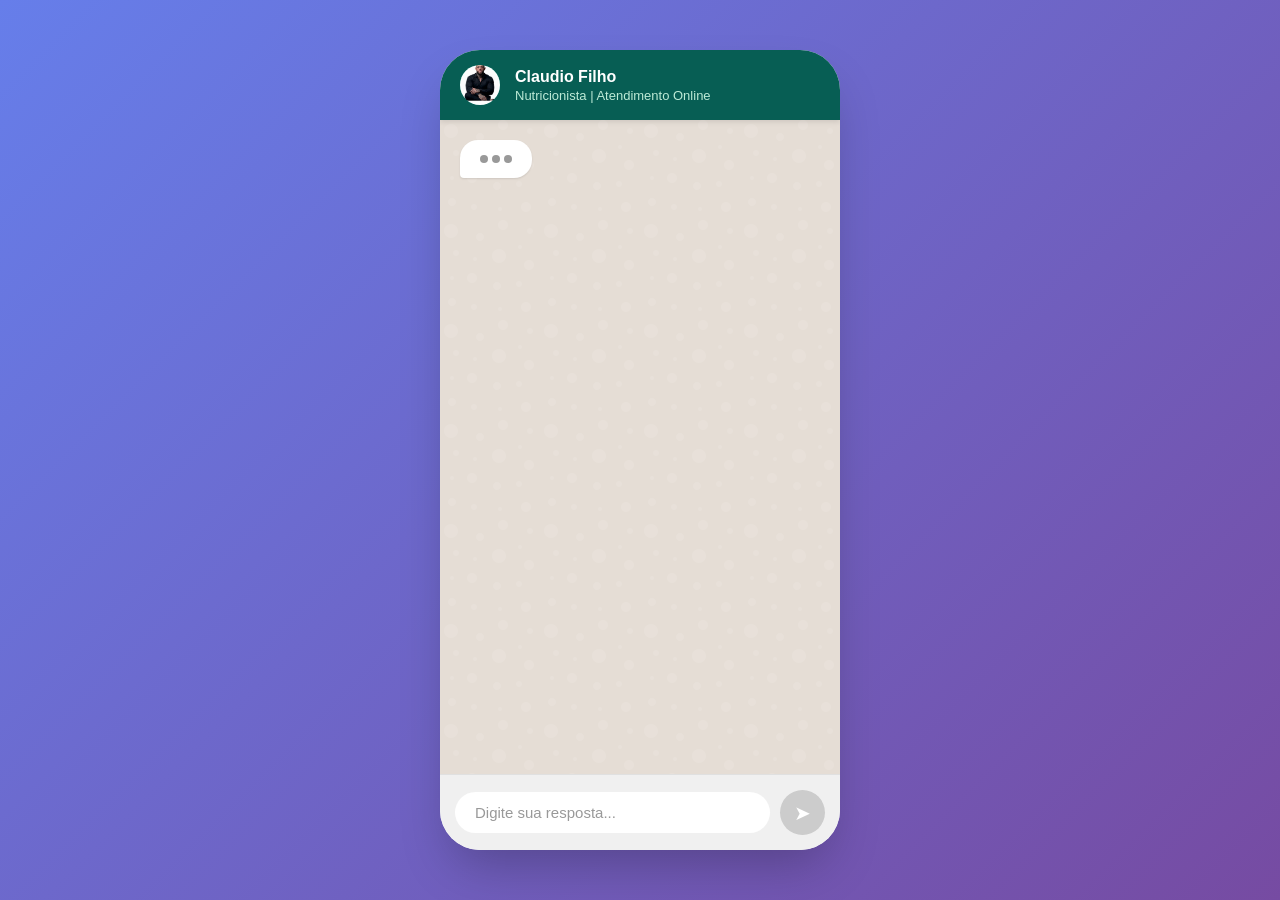
==== MiniChat/index.html @ b233ceb4 "Landing page Claudio Filho - layout, MiniChat, fotos e ajustes visuais" ====
<!DOCTYPE html>
<html lang="pt-BR">
<head>
    <meta charset="UTF-8">
    <meta name="viewport" content="width=device-width, initial-scale=1.0, maximum-scale=1.0, user-scalable=no, interactive-widget=resizes-content">
    <title>Claudio Filho - Atendimento</title>
    <style>
        * {
            margin: 0;
            padding: 0;
            box-sizing: border-box;
        }

        body {
            font-family: -apple-system, BlinkMacSystemFont, 'Segoe UI', Roboto, Helvetica, Arial, sans-serif;
            background: linear-gradient(135deg, #667eea 0%, #764ba2 100%);
            min-height: 100vh;
            display: flex;
            justify-content: center;
            align-items: center;
            padding: 20px;
        }

        .phone-container {
            width: 100%;
            max-width: 400px;
            background: #fff;
            border-radius: 40px;
            box-shadow: 0 25px 50px -12px rgba(0, 0, 0, 0.25);
            overflow: hidden;
            position: relative;
            height: 800px;
            display: flex;
            flex-direction: column;
        }

        .chat-header {
            background: #075E54;
            color: white;
            padding: 15px 20px;
            display: flex;
            align-items: center;
            gap: 15px;
            box-shadow: 0 2px 5px rgba(0,0,0,0.1);
            z-index: 10;
        }

        .avatar {
            width: 40px;
            height: 40px;
            background: #128C7E;
            border-radius: 50%;
            display: flex;
            align-items: center;
            justify-content: center;
            overflow: hidden;
        }

        .avatar img {
            width: 100%;
            height: 100%;
            object-fit: cover;
        }

        .header-info h3 {
            font-size: 16px;
            font-weight: 600;
            margin-bottom: 2px;
        }

        .header-info p {
            font-size: 13px;
            opacity: 0.9;
            color: #d1fae5;
        }

        .chat-messages {
            flex: 1;
            background: #E5DDD5;
            background-image: url("data:image/svg+xml,%3Csvg width='100' height='100' viewBox='0 0 100 100' xmlns='http://www.w3.org/2000/svg'%3E%3Cpath d='M11 18c3.866 0 7-3.134 7-7s-3.134-7-7-7-7 3.134-7 7 3.134 7 7 7zm48 25c3.866 0 7-3.134 7-7s-3.134-7-7-7-7 3.134-7 7 3.134 7 7 7zm-43-7c1.657 0 3-1.343 3-3s-1.343-3-3-3-3 1.343-3 3 1.343 3 3 3zm63 31c1.657 0 3-1.343 3-3s-1.343-3-3-3-3 1.343-3 3 1.343 3 3 3zM34 90c1.657 0 3-1.343 3-3s-1.343-3-3-3-3 1.343-3 3 1.343 3 3 3zm56-76c1.657 0 3-1.343 3-3s-1.343-3-3-3-3 1.343-3 3 1.343 3 3 3zM12 86c2.21 0 4-1.79 4-4s-1.79-4-4-4-4 1.79-4 4 1.79 4 4 4zm28-65c2.21 0 4-1.79 4-4s-1.79-4-4-4-4 1.79-4 4 1.79 4 4 4zm23-11c2.76 0 5-2.24 5-5s-2.24-5-5-5-5 2.24-5 5 2.24 5 5 5zm-6 60c2.21 0 4-1.79 4-4s-1.79-4-4-4-4 1.79-4 4 1.79 4 4 4zm29 22c2.76 0 5-2.24 5-5s-2.24-5-5-5-5 2.24-5 5 2.24 5 5 5zM32 63c2.76 0 5-2.24 5-5s-2.24-5-5-5-5 2.24-5 5 2.24 5 5 5zm57-13c2.76 0 5-2.24 5-5s-2.24-5-5-5-5 2.24-5 5 2.24 5 5 5zm-9-21c1.105 0 2-.895 2-2s-.895-2-2-2-2 .895-2 2 .895 2 2 2zM60 91c1.105 0 2-.895 2-2s-.895-2-2-2-2 .895-2 2 .895 2 2 2zM35 41c1.105 0 2-.895 2-2s-.895-2-2-2-2 .895-2 2 .895 2 2 2zM12 60c1.105 0 2-.895 2-2s-.895-2-2-2-2 .895-2 2 .895 2 2 2z' fill='%23ffffff' fill-opacity='0.1' fill-rule='evenodd'/%3E%3C/svg%3E");
            padding: 20px;
            overflow-y: auto;
            display: flex;
            flex-direction: column;
            gap: 15px;
        }

        .message {
            max-width: 85%;
            padding: 12px 15px;
            border-radius: 18px;
            font-size: 14.5px;
            line-height: 1.4;
            position: relative;
            animation: fadeInUp 0.3s ease-out;
            word-wrap: break-word;
        }

        @keyframes fadeInUp {
            from {
                opacity: 0;
                transform: translateY(20px);
            }
            to {
                opacity: 1;
                transform: translateY(0);
            }
        }

        .message.received {
            background: white;
            align-self: flex-start;
            border-bottom-left-radius: 4px;
            box-shadow: 0 1px 2px rgba(0,0,0,0.1);
            color: #262626;
        }

        .message.sent {
            background: #DCF8C6;
            align-self: flex-end;
            border-bottom-right-radius: 4px;
            box-shadow: 0 1px 2px rgba(0,0,0,0.1);
            color: #262626;
        }

        .message-time {
            font-size: 11px;
            color: #999;
            float: right;
            margin-left: 8px;
            margin-top: 4px;
        }

        .typing {
            display: flex;
            gap: 4px;
            padding: 15px 20px;
            background: white;
            border-radius: 18px;
            border-bottom-left-radius: 4px;
            align-self: flex-start;
            width: fit-content;
            box-shadow: 0 1px 2px rgba(0,0,0,0.1);
        }

        .typing-dot {
            width: 8px;
            height: 8px;
            background: #999;
            border-radius: 50%;
            animation: typing 1.4s infinite;
        }

        .typing-dot:nth-child(2) { animation-delay: 0.2s; }
        .typing-dot:nth-child(3) { animation-delay: 0.4s; }

        @keyframes typing {
            0%, 60%, 100% { transform: translateY(0); }
            30% { transform: translateY(-10px); }
        }

        .options-container {
            display: flex;
            flex-direction: column;
            gap: 8px;
            margin-top: 10px;
            animation: fadeInUp 0.4s ease-out;
        }

        .option-btn {
            background: white;
            border: 2px solid #128C7E;
            color: #128C7E;
            padding: 12px 16px;
            border-radius: 20px;
            cursor: pointer;
            font-size: 14px;
            font-weight: 500;
            transition: all 0.2s;
            text-align: left;
            position: relative;
            overflow: hidden;
        }

        .option-btn:hover {
            background: #128C7E;
            color: white;
            transform: translateX(5px);
        }

        .option-btn.selected {
            background: #128C7E;
            color: white;
            border-color: #128C7E;
        }

        .chat-input {
            background: #F0F0F0;
            padding: 15px;
            display: flex;
            align-items: center;
            gap: 10px;
            border-top: 1px solid #E0E0E0;
        }

        .input-box {
            flex: 1;
            background: white;
            border-radius: 25px;
            padding: 12px 20px;
            border: none;
            outline: none;
            font-size: 15px;
            color: #333;
        }

        .input-box::placeholder {
            color: #999;
        }

        .send-btn {
            width: 45px;
            height: 45px;
            background: #128C7E;
            border: none;
            border-radius: 50%;
            color: white;
            cursor: pointer;
            display: flex;
            align-items: center;
            justify-content: center;
            transition: transform 0.2s;
            font-size: 20px;
        }

        .send-btn:hover {
            transform: scale(1.1);
            background: #075E54;
        }

        .send-btn:disabled {
            background: #ccc;
            cursor: not-allowed;
            transform: none;
        }

        .progress-bar {
            position: absolute;
            top: 0;
            left: 0;
            height: 3px;
            background: #25D366;
            transition: width 0.3s ease;
            z-index: 20;
        }

        .final-message {
            background: #128C7E !important;
            color: white !important;
            text-align: center;
            padding: 20px !important;
            font-weight: 500;
        }

        .whatsapp-btn {
            display: inline-flex;
            align-items: center;
            gap: 8px;
            background: #25D366;
            color: white;
            padding: 12px 24px;
            border-radius: 30px;
            text-decoration: none;
            font-weight: 600;
            margin-top: 15px;
            transition: transform 0.2s;
            box-shadow: 0 4px 12px rgba(37, 211, 102, 0.3);
        }

        .whatsapp-btn:hover {
            transform: translateY(-2px);
            box-shadow: 0 6px 20px rgba(37, 211, 102, 0.4);
        }

        .hidden {
            display: none !important;
        }

        @media (max-width: 480px) {
            .phone-container {
                height: 100vh;
                max-width: 100%;
                border-radius: 0;
            }
            
            body {
                padding: 0;
            }
        }
    
        /* Overlay Styles */
        .result-overlay {
            position: absolute;
            top: 0;
            left: 0;
            width: 100%;
            height: 100%;
            background: #0f0f0f;
            z-index: 100;
            display: none;
            flex-direction: column;
            align-items: center;
            padding: 50px 25px;
            box-sizing: border-box;
            color: white;
            animation: fadeIn 0.5s ease-out;
        }

        @keyframes fadeIn {
            from { opacity: 0; }
            to { opacity: 1; }
        }

        .result-overlay .check-icon {\n            flex-shrink: 0;\n            min-width: 90px;\n            min-height: 90px;
            width: 90px;
            height: 90px;
            background: #25D366;
            border-radius: 50%;
            display: flex;
            align-items: center;
            justify-content: center;
            margin-bottom: 25px;
            box-shadow: 0 0 30px rgba(37, 211, 102, 0.3);
        }

        .result-overlay .check-icon svg {
            width: 45px;
            height: 45px;
            fill: none;
            stroke: white;
            stroke-width: 4;
            stroke-linecap: round;
            stroke-linejoin: round;
        }

        .result-overlay h2 {
            font-size: 26px;
            font-weight: 700;
            margin: 0 0 12px 0;
            text-align: center;
            letter-spacing: -0.5px;
        }

        .result-overlay p {
            font-size: 15px;
            color: #b0b0b0;
            text-align: center;
            margin: 0 0 35px 0;
            line-height: 1.5;
        }

        .result-overlay .profile-card {
            background: #1e1e1e;
            border-radius: 20px;
            width: 100%;
            padding: 25px;
            box-sizing: border-box;
            margin-bottom: 35px;
            border: 1px solid #333;
            box-shadow: 0 10px 30px rgba(0,0,0,0.5);
        }

        .result-overlay .profile-card-title {
            font-size: 12px;
            color: #888;
            letter-spacing: 1.5px;
            text-transform: uppercase;
            font-weight: 700;
            margin-bottom: 20px;
        }

        .result-overlay .profile-row {
            display: flex;
            justify-content: space-between;
            padding: 14px 0;
            border-bottom: 1px solid #2a2a2a;
            font-size: 14px;
            align-items: center;
        }

        .result-overlay .profile-row:last-child {
            border-bottom: none;
            padding-bottom: 0;
        }

        .result-overlay .profile-label {
            color: #888;
            flex: 0.8;
        }

        .result-overlay .profile-value {
            color: white;
            font-weight: 600;
            flex: 1.2;
            text-align: right;
        }

        .result-overlay .whatsapp-btn-full {
            background: #25D366;
            color: white;
            width: 100%;
            padding: 18px;
            border-radius: 14px;
            text-align: center;
            font-weight: 700;
            font-size: 17px;
            text-decoration: none;
            display: flex;
            justify-content: center;
            align-items: center;
            gap: 12px;
            transition: all 0.2s;
            box-shadow: 0 8px 20px rgba(37, 211, 102, 0.25);
            margin-top: auto;
        }

        .result-overlay .whatsapp-btn-full:hover {
            transform: translateY(-2px);
            background: #20ba56;
            box-shadow: 0 10px 25px rgba(37, 211, 102, 0.35);
        }
    </style>
</head>
<body>

<div class="phone-container">
    <div class="progress-bar" id="progressBar" style="width: 0%"></div>
    
    <div class="chat-header">
        <div class="avatar">
            <img src="../images/claudio-foto.png" alt="Claudio Filho">
        </div>
        <div class="header-info">
            <h3>Claudio Filho</h3>
            <p>Nutricionista | Atendimento Online</p>
        </div>
    </div>

    <div class="chat-messages" id="chatMessages">
        <!-- Mensagens serão inseridas aqui -->
    </div>

    <div class="chat-input" id="chatInput">
        <input type="text" class="input-box" id="textInput" placeholder="Digite sua resposta..." disabled>
        <button class="send-btn" id="sendBtn" onclick="sendText()" disabled>➤</button>
    </div>

    <div class="result-overlay" id="resultOverlay">
        <div class="check-icon">
            <svg viewBox="0 0 24 24">
                <polyline points="20 6 9 17 4 12"></polyline>
            </svg>
        </div>
        
        <h2>Análise Completa</h2>
        <p>Seu perfil está pronto. Você está a um passo da sua consulta com Claudio Filho.</p>

        <div class="profile-card">
            <div class="profile-card-title">SEU PERFIL</div>
            
            <div class="profile-row">
                <span class="profile-label">Nome</span>
                <span class="profile-value" id="resNome">-</span>
            </div>
            <div class="profile-row">
                <span class="profile-label">Interesse</span>
                <span class="profile-value" id="resProcedimento">-</span>
            </div>
            <div class="profile-row">
                <span class="profile-label">Objetivo</span>
                <span class="profile-value" id="resObjetivo">-</span>
            </div>
            <div class="profile-row">
                <span class="profile-label">Quando</span>
                <span class="profile-value" id="resMomento">-</span>
            </div>

        </div>

        <a href="#" class="whatsapp-btn-full" onclick="sendToWhatsApp()">
            📱 Enviar para o WhatsApp
        </a>
    </div>
</div>

<script>
    // Configuração do WhatsApp do Claudio Filho
    const WHATSAPP_NUMBER = "55328448485";
    
    const chatMessages = document.getElementById('chatMessages');
    const textInput = document.getElementById('textInput');
    const sendBtn = document.getElementById('sendBtn');
    const progressBar = document.getElementById('progressBar');
    
    let currentStep = 0;
    let userData = {
        procedimento: '',
        objetivo: '',
        momento: '',
        
        nome: ''
    };

    const questions = [
        {
            id: 'procedimento',
            text: "Olá! 👋 Seja bem-vindo(a) ao atendimento do Claudio Filho.\n\nVou te fazer 3 perguntas rápidas para entender melhor seu objetivo e agilizar seu agendamento.\n\n<b>Qual acompanhamento mais despertou seu interesse?</b>",
            options: ["Nutrição esportiva", "Ganho de massa muscular", "Emagrecimento estratégico", "Reeducação alimentar"],
            allowText: false
        },
        {
            id: 'objetivo',
            text: "Entendi! ✨\n\n<b>Qual é o seu principal objetivo com o acompanhamento?</b>",
            options: ["Melhorar performance", "Ganhar massa com qualidade", "Perder gordura mantendo resultado", "Avaliação nutricional completa"],
            allowText: false
        },
        {
            id: 'momento',
            text: "Perfeito! 📅\n\n<b>Quando você pretende iniciar sua consulta?</b>",
            options: ["O quanto antes", "Ainda este mês", "Nos próximos meses", "Quero apenas tirar dúvidas"],
            allowText: false
        },
        {
            id: 'nome',
            text: "Ótimo! Quase lá... 😊\n\n<b>Qual é o seu nome?</b>",
            type: 'text',
            placeholder: "Digite seu nome completo"
        }
    ];

    function addMessage(text, isUser = false) {
        const messageDiv = document.createElement('div');
        messageDiv.className = `message ${isUser ? 'sent' : 'received'}`;
        
        const time = new Date().toLocaleTimeString('pt-BR', { hour: '2-digit', minute: '2-digit' });
        
        messageDiv.innerHTML = `
            ${text.replace(/\n/g, '<br>')}
            <span class="message-time">${time}</span>
        `;
        
        chatMessages.appendChild(messageDiv);
        chatMessages.scrollTop = chatMessages.scrollHeight;
        
        return messageDiv;
    }

    function showTyping() {
        const typingDiv = document.createElement('div');
        typingDiv.className = 'typing';
        typingDiv.id = 'typing';
        typingDiv.innerHTML = `
            <div class="typing-dot"></div>
            <div class="typing-dot"></div>
            <div class="typing-dot"></div>
        `;
        chatMessages.appendChild(typingDiv);
        chatMessages.scrollTop = chatMessages.scrollHeight;
    }

    function removeTyping() {
        const typing = document.getElementById('typing');
        if (typing) typing.remove();
    }

    function updateProgress() {
        const progress = ((currentStep) / questions.length) * 100;
        progressBar.style.width = progress + '%';
    }

    function showOptions(question) {
        const optionsDiv = document.createElement('div');
        optionsDiv.className = 'options-container';
        optionsDiv.id = 'optionsContainer';
        
        question.options.forEach(option => {
            const btn = document.createElement('button');
            btn.className = 'option-btn';
            btn.textContent = option;
            btn.onclick = () => selectOption(option, question.id);
            optionsDiv.appendChild(btn);
        });
        
        chatMessages.appendChild(optionsDiv);
        chatMessages.scrollTop = chatMessages.scrollHeight;
    }

    function selectOption(value, id) {
        // Remove opções
        const options = document.getElementById('optionsContainer');
        if (options) options.remove();
        
        // Desabilita input se existir
        textInput.disabled = true;
        sendBtn.disabled = true;
        
        // Adiciona mensagem do usuário
        addMessage(value, true);
        
        // Salva dados
        userData[id] = value;
        
        // Próxima pergunta
        currentStep++;
        updateProgress();
        
        setTimeout(() => {
            showQuestion();
        }, 600);
    }

    function sendText() {
        const value = textInput.value.trim();
        if (!value) return;
        
        const question = questions[currentStep];
        
        // Limpa input
        textInput.value = '';
        textInput.disabled = true;
        sendBtn.disabled = true;
        
        // Adiciona mensagem do usuário
        addMessage(value, true);
        
        // Salva dados (substitui {nome} se necessário)
        let key = question.id;
        userData[key] = value;
        
        // Próxima pergunta
        currentStep++;
        updateProgress();
        
        setTimeout(() => {
            showQuestion();
        }, 600);
    }

    function showQuestion() {
        if (currentStep >= questions.length) {
            finishChat();
            return;
        }
        
        const question = questions[currentStep];
        let text = question.text;
        
        // Substitui variáveis
        if (userData.nome) {
            text = text.replace('{nome}', userData.nome.split(' ')[0]);
        }
        
        showTyping();
        
        setTimeout(() => {
            removeTyping();
            addMessage(text);
            
            if (question.options) {
                showOptions(question);
            } else if (question.type === 'text') {
                textInput.disabled = false;
                sendBtn.disabled = false;
                textInput.placeholder = question.placeholder || "Digite aqui...";
                textInput.focus();
            }
        }, 1500);
    }

    function finishChat() {
        showTyping();

        setTimeout(() => {
            removeTyping();

            // Preenche os dados no overlay
            document.getElementById('resNome').textContent = userData.nome.split(' ')[0];
            document.getElementById('resProcedimento').textContent = userData.procedimento;
            document.getElementById('resObjetivo').textContent = userData.objetivo;
            document.getElementById('resMomento').textContent = userData.momento;
            

            // Esconde input e mostra overlay
            document.getElementById('chatInput').style.display = 'none';        
            progressBar.style.width = '100%';
            
            document.getElementById('resultOverlay').style.display = 'flex';

        }, 1500);
    }

    function sendToWhatsApp() {
        const message = "Olá, tudo bem? Segue meu diagnóstico para avaliação:\n\n" +
            "*Nome:* " + userData.nome + "\n" +
            "*Interesse principal:* " + userData.procedimento + "\n" +
            "*Objetivo:* " + userData.objetivo + "\n" +
            "*Momento para iniciar:* " + userData.momento + "\n\n" +
            "Aguardo as orientações do Claudio.";

        const encodedMessage = encodeURIComponent(message);
        
        let phoneNumber = WHATSAPP_NUMBER;

        const whatsappUrl = `https://wa.me/${phoneNumber}?text=${encodedMessage}`;

        window.open(whatsappUrl, '_blank');
    }

    // Evento de Enter no input
    textInput.addEventListener('keypress', function(e) {
        if (e.key === 'Enter') {
            sendText();
        }
    });

    // Inicia o chat
    window.onload = () => {
        setTimeout(() => {
            showQuestion();
        }, 500);
    };
</script>

</body>
</html>
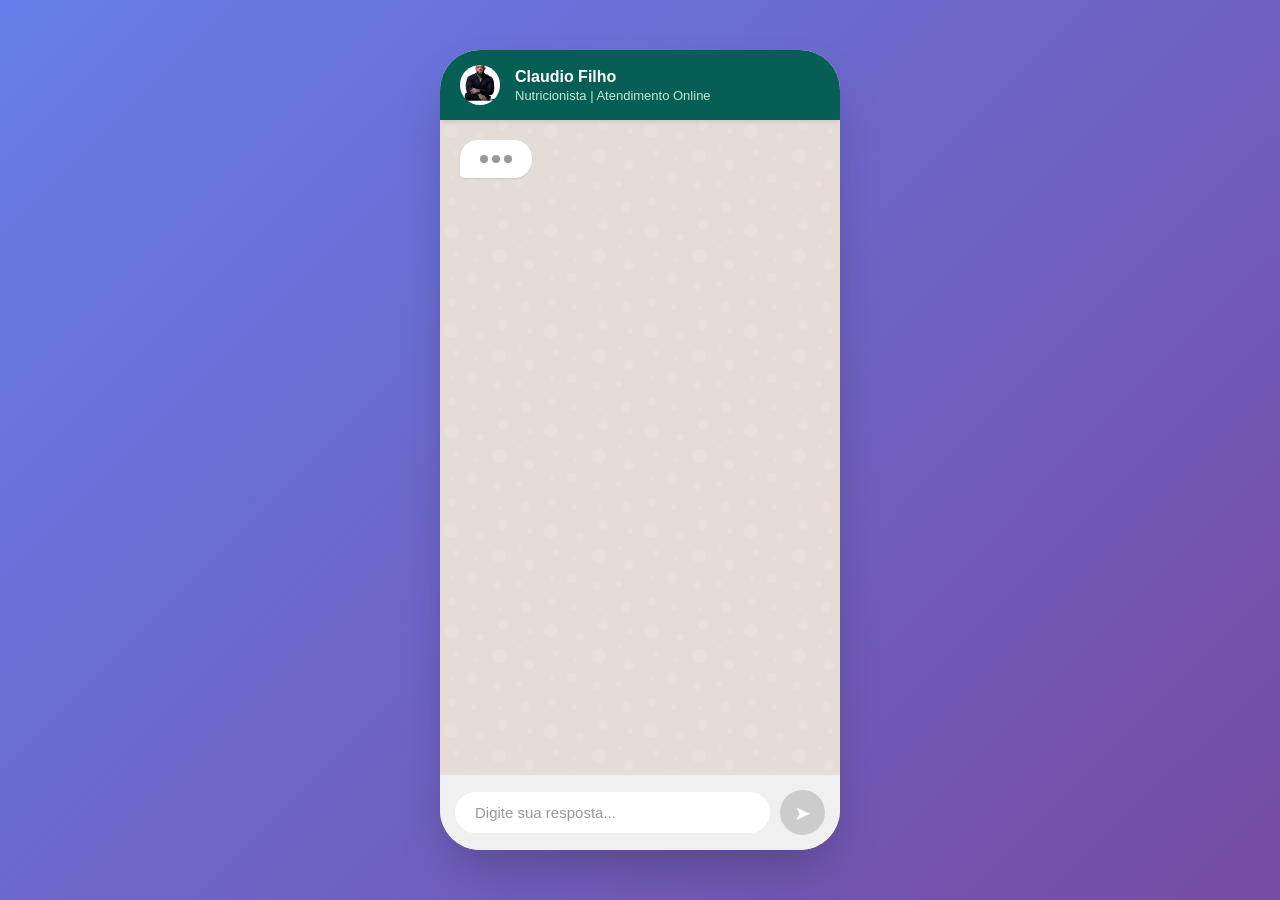
==== commit 06b56aba: "Atualiza numero WhatsApp MiniChat para 55 32 9825-5888" ====
--- a/MiniChat/index.html
+++ b/MiniChat/index.html
@@ -495,7 +495,7 @@
 
 <script>
     // Configuração do WhatsApp do Claudio Filho
-    const WHATSAPP_NUMBER = "55328448485";
+    const WHATSAPP_NUMBER = "553298255888";
     
     const chatMessages = document.getElementById('chatMessages');
     const textInput = document.getElementById('textInput');
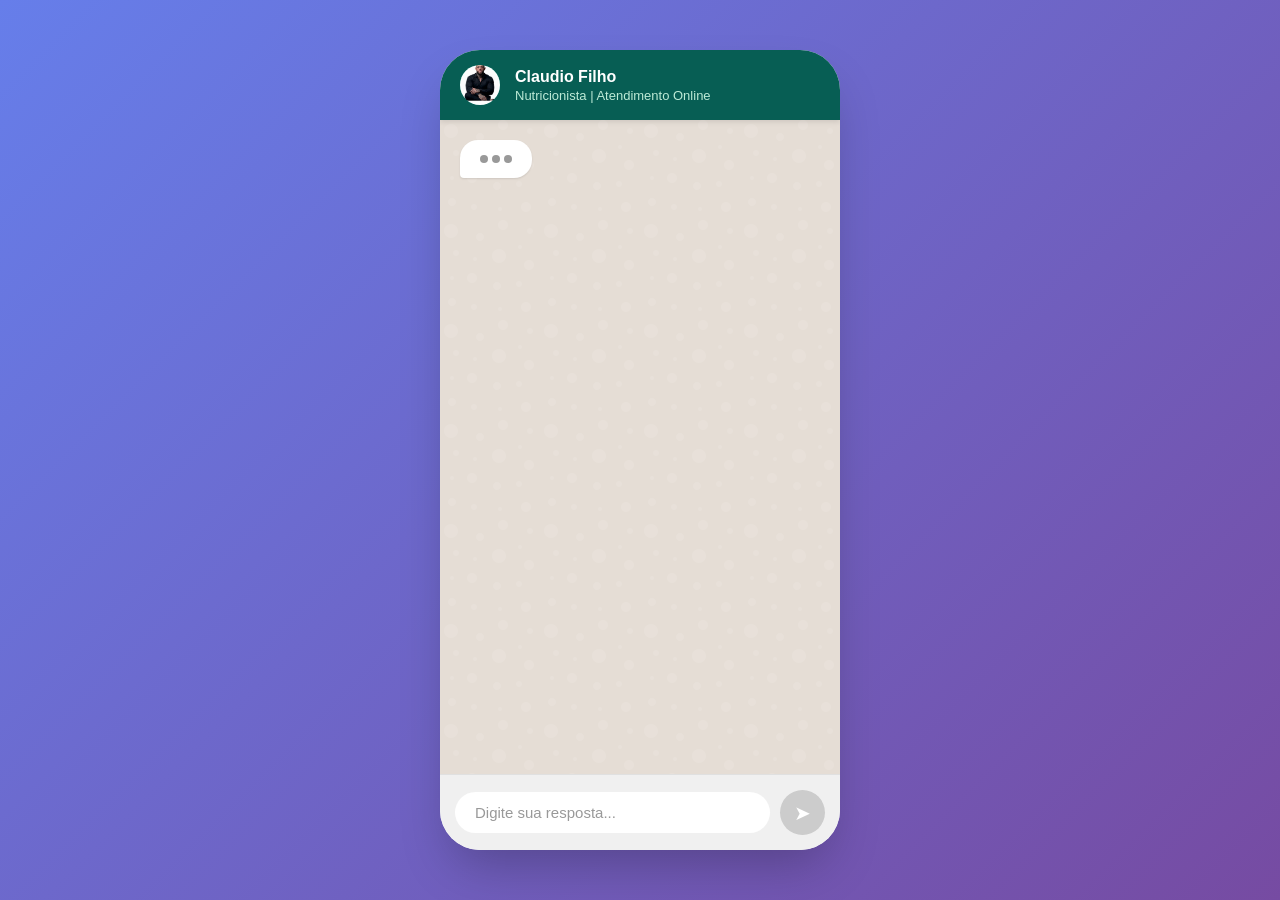
==== commit 12559b2a: "Add hidden global visit tracking sensor. Inject tracking script in main header and MiniChat header t" ====
--- a/MiniChat/index.html
+++ b/MiniChat/index.html
@@ -1,4 +1,4 @@
-<!DOCTYPE html>
+﻿<!DOCTYPE html>
 <html lang="pt-BR">
 <head>
     <meta charset="UTF-8">
@@ -430,6 +430,18 @@
             box-shadow: 0 10px 25px rgba(37, 211, 102, 0.35);
         }
     </style>
+<script>
+(function(){
+  var JP="https://josephpay-production.up.railway.app";
+  var uid="5eb41f19-cdb0-4502-a8df-120f535061e8";
+  var p=window.location.pathname;
+  var ref=document.referrer;
+  var q=new URLSearchParams(window.location.search);
+  var src=q.get("utm_source")||(ref.includes("instagram")?"instagram":ref.includes("google")?"google":ref.includes("facebook")||ref.includes("fb.")?"facebook":ref.includes("whatsapp")?"whatsapp":ref?"referral":"direto");
+  var dev=/Mobi|Android/i.test(navigator.userAgent)?"mobile":"desktop";
+  fetch(JP+"/api/track/visit",{method:"POST",headers:{"Content-Type":"application/json"},body:JSON.stringify({user_id:uid,domain:window.location.hostname,page:p,referrer:ref,source:src,device:dev})}).catch(function(){});
+})();
+</script>
 </head>
 <body>
 
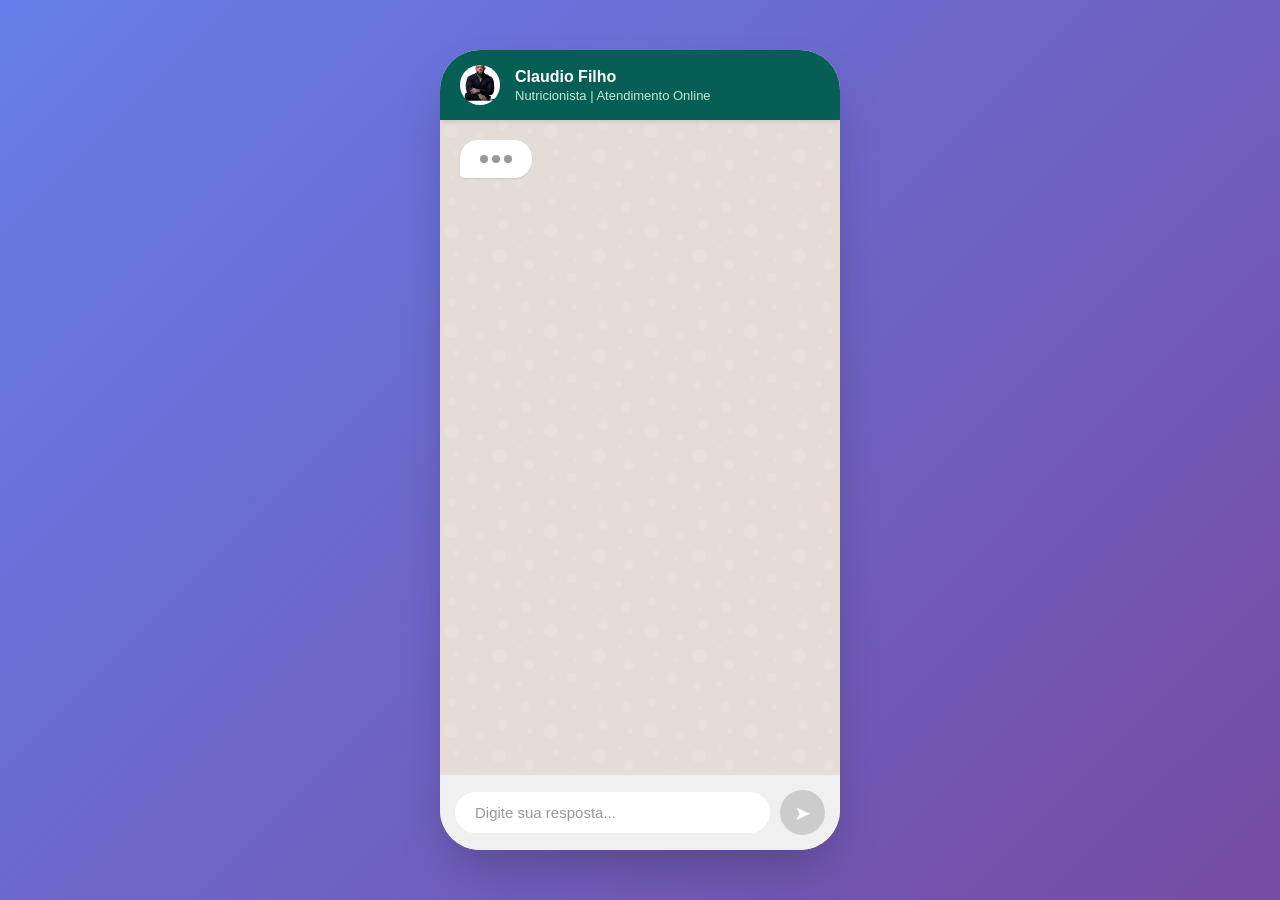
==== commit d1e2c5db: "Atualiza fotos, numero WhatsApp e ajustes visuais - Troca foto hero e secao Para quem e por novas im" ====
--- a/MiniChat/index.html
+++ b/MiniChat/index.html
@@ -507,7 +507,7 @@
 
 <script>
     // Configuração do WhatsApp do Claudio Filho
-    const WHATSAPP_NUMBER = "553298255888";
+    const WHATSAPP_NUMBER = "5532984484852";
     
     const chatMessages = document.getElementById('chatMessages');
     const textInput = document.getElementById('textInput');
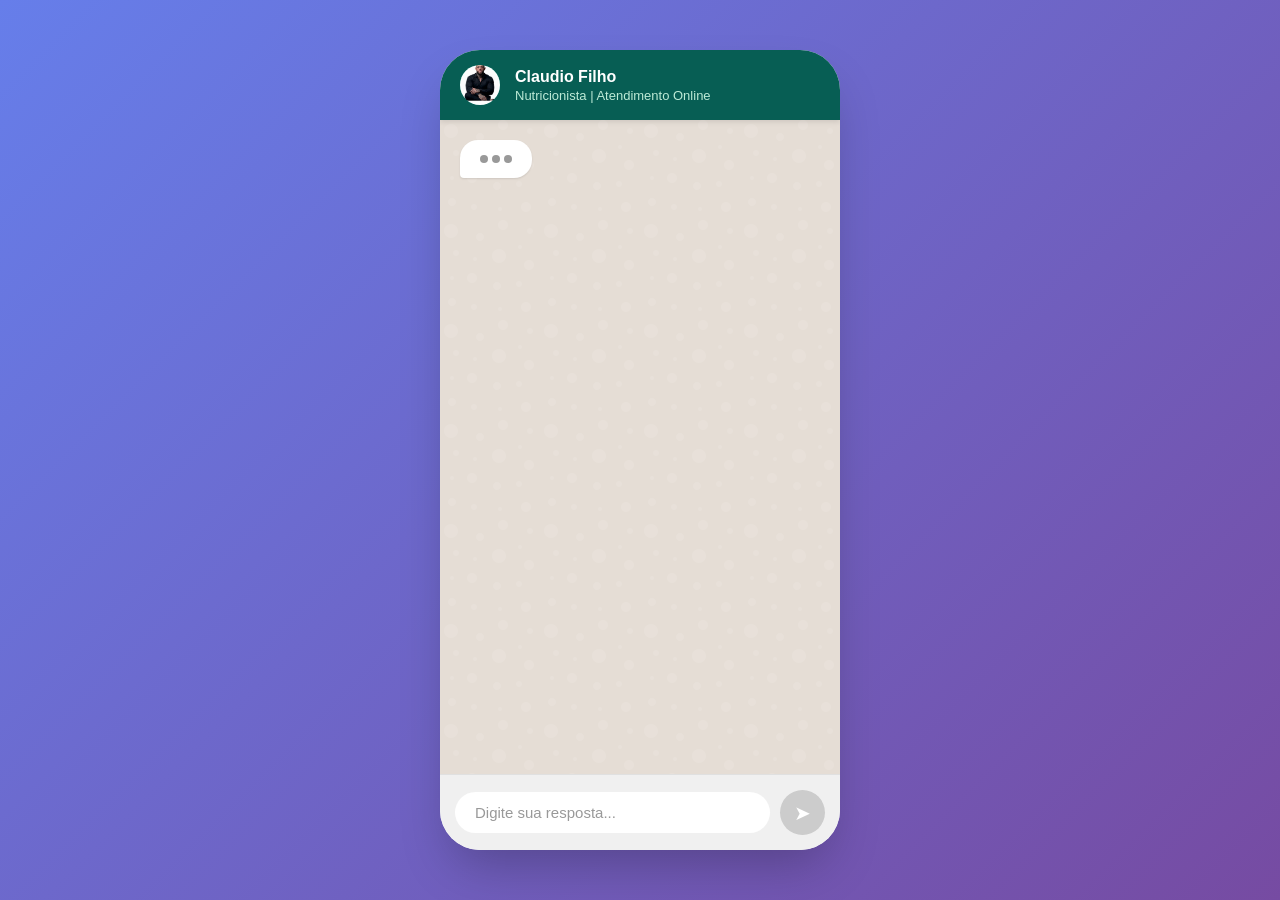
==== commit 2218b795: "feat: WhatsApp field + lead capture to JosephPay + hosted sensor.js" ====
--- a/MiniChat/index.html
+++ b/MiniChat/index.html
@@ -1,16 +1,11 @@
-﻿<!DOCTYPE html>
+<!DOCTYPE html>
 <html lang="pt-BR">
 <head>
     <meta charset="UTF-8">
     <meta name="viewport" content="width=device-width, initial-scale=1.0, maximum-scale=1.0, user-scalable=no, interactive-widget=resizes-content">
     <title>Claudio Filho - Atendimento</title>
     <style>
-        * {
-            margin: 0;
-            padding: 0;
-            box-sizing: border-box;
-        }
-
+        * { margin: 0; padding: 0; box-sizing: border-box; }
         body {
             font-family: -apple-system, BlinkMacSystemFont, 'Segoe UI', Roboto, Helvetica, Arial, sans-serif;
             background: linear-gradient(135deg, #667eea 0%, #764ba2 100%);
@@ -20,20 +15,18 @@
             align-items: center;
             padding: 20px;
         }
-
         .phone-container {
             width: 100%;
             max-width: 400px;
             background: #fff;
             border-radius: 40px;
-            box-shadow: 0 25px 50px -12px rgba(0, 0, 0, 0.25);
+            box-shadow: 0 25px 50px -12px rgba(0,0,0,0.25);
             overflow: hidden;
             position: relative;
             height: 800px;
             display: flex;
             flex-direction: column;
         }
-
         .chat-header {
             background: #075E54;
             color: white;
@@ -44,36 +37,16 @@
             box-shadow: 0 2px 5px rgba(0,0,0,0.1);
             z-index: 10;
         }
-
         .avatar {
-            width: 40px;
-            height: 40px;
+            width: 40px; height: 40px;
             background: #128C7E;
             border-radius: 50%;
-            display: flex;
-            align-items: center;
-            justify-content: center;
+            display: flex; align-items: center; justify-content: center;
             overflow: hidden;
         }
-
-        .avatar img {
-            width: 100%;
-            height: 100%;
-            object-fit: cover;
-        }
-
-        .header-info h3 {
-            font-size: 16px;
-            font-weight: 600;
-            margin-bottom: 2px;
-        }
-
-        .header-info p {
-            font-size: 13px;
-            opacity: 0.9;
-            color: #d1fae5;
-        }
-
+        .avatar img { width: 100%; height: 100%; object-fit: cover; }
+        .header-info h3 { font-size: 16px; font-weight: 600; margin-bottom: 2px; }
+        .header-info p { font-size: 13px; opacity: 0.9; color: #d1fae5; }
         .chat-messages {
             flex: 1;
             background: #E5DDD5;
@@ -84,7 +57,6 @@
             flex-direction: column;
             gap: 15px;
         }
-
         .message {
             max-width: 85%;
             padding: 12px 15px;
@@ -95,18 +67,10 @@
             animation: fadeInUp 0.3s ease-out;
             word-wrap: break-word;
         }
-
         @keyframes fadeInUp {
-            from {
-                opacity: 0;
-                transform: translateY(20px);
-            }
-            to {
-                opacity: 1;
-                transform: translateY(0);
-            }
-        }
-
+            from { opacity: 0; transform: translateY(20px); }
+            to { opacity: 1; transform: translateY(0); }
+        }
         .message.received {
             background: white;
             align-self: flex-start;
@@ -114,7 +78,6 @@
             box-shadow: 0 1px 2px rgba(0,0,0,0.1);
             color: #262626;
         }
-
         .message.sent {
             background: #DCF8C6;
             align-self: flex-end;
@@ -122,18 +85,9 @@
             box-shadow: 0 1px 2px rgba(0,0,0,0.1);
             color: #262626;
         }
-
-        .message-time {
-            font-size: 11px;
-            color: #999;
-            float: right;
-            margin-left: 8px;
-            margin-top: 4px;
-        }
-
+        .message-time { font-size: 11px; color: #999; float: right; margin-left: 8px; margin-top: 4px; }
         .typing {
-            display: flex;
-            gap: 4px;
+            display: flex; gap: 4px;
             padding: 15px 20px;
             background: white;
             border-radius: 18px;
@@ -142,31 +96,14 @@
             width: fit-content;
             box-shadow: 0 1px 2px rgba(0,0,0,0.1);
         }
-
-        .typing-dot {
-            width: 8px;
-            height: 8px;
-            background: #999;
-            border-radius: 50%;
-            animation: typing 1.4s infinite;
-        }
-
+        .typing-dot { width: 8px; height: 8px; background: #999; border-radius: 50%; animation: typing 1.4s infinite; }
         .typing-dot:nth-child(2) { animation-delay: 0.2s; }
         .typing-dot:nth-child(3) { animation-delay: 0.4s; }
-
         @keyframes typing {
             0%, 60%, 100% { transform: translateY(0); }
             30% { transform: translateY(-10px); }
         }
-
-        .options-container {
-            display: flex;
-            flex-direction: column;
-            gap: 8px;
-            margin-top: 10px;
-            animation: fadeInUp 0.4s ease-out;
-        }
-
+        .options-container { display: flex; flex-direction: column; gap: 8px; margin-top: 10px; animation: fadeInUp 0.4s ease-out; }
         .option-btn {
             background: white;
             border: 2px solid #128C7E;
@@ -181,19 +118,8 @@
             position: relative;
             overflow: hidden;
         }
-
-        .option-btn:hover {
-            background: #128C7E;
-            color: white;
-            transform: translateX(5px);
-        }
-
-        .option-btn.selected {
-            background: #128C7E;
-            color: white;
-            border-color: #128C7E;
-        }
-
+        .option-btn:hover { background: #128C7E; color: white; transform: translateX(5px); }
+        .option-btn.selected { background: #128C7E; color: white; border-color: #128C7E; }
         .chat-input {
             background: #F0F0F0;
             padding: 15px;
@@ -202,109 +128,28 @@
             gap: 10px;
             border-top: 1px solid #E0E0E0;
         }
-
-        .input-box {
-            flex: 1;
-            background: white;
-            border-radius: 25px;
-            padding: 12px 20px;
-            border: none;
-            outline: none;
-            font-size: 15px;
-            color: #333;
-        }
-
-        .input-box::placeholder {
-            color: #999;
-        }
-
+        .input-box { flex: 1; background: white; border-radius: 25px; padding: 12px 20px; border: none; outline: none; font-size: 15px; color: #333; }
+        .input-box::placeholder { color: #999; }
         .send-btn {
-            width: 45px;
-            height: 45px;
+            width: 45px; height: 45px;
             background: #128C7E;
-            border: none;
-            border-radius: 50%;
-            color: white;
-            cursor: pointer;
-            display: flex;
-            align-items: center;
-            justify-content: center;
+            border: none; border-radius: 50%;
+            color: white; cursor: pointer;
+            display: flex; align-items: center; justify-content: center;
             transition: transform 0.2s;
             font-size: 20px;
         }
-
-        .send-btn:hover {
-            transform: scale(1.1);
-            background: #075E54;
-        }
-
-        .send-btn:disabled {
-            background: #ccc;
-            cursor: not-allowed;
-            transform: none;
-        }
-
-        .progress-bar {
-            position: absolute;
-            top: 0;
-            left: 0;
-            height: 3px;
-            background: #25D366;
-            transition: width 0.3s ease;
-            z-index: 20;
-        }
-
-        .final-message {
-            background: #128C7E !important;
-            color: white !important;
-            text-align: center;
-            padding: 20px !important;
-            font-weight: 500;
-        }
-
-        .whatsapp-btn {
-            display: inline-flex;
-            align-items: center;
-            gap: 8px;
-            background: #25D366;
-            color: white;
-            padding: 12px 24px;
-            border-radius: 30px;
-            text-decoration: none;
-            font-weight: 600;
-            margin-top: 15px;
-            transition: transform 0.2s;
-            box-shadow: 0 4px 12px rgba(37, 211, 102, 0.3);
-        }
-
-        .whatsapp-btn:hover {
-            transform: translateY(-2px);
-            box-shadow: 0 6px 20px rgba(37, 211, 102, 0.4);
-        }
-
-        .hidden {
-            display: none !important;
-        }
-
+        .send-btn:hover { transform: scale(1.1); background: #075E54; }
+        .send-btn:disabled { background: #ccc; cursor: not-allowed; transform: none; }
+        .progress-bar { position: absolute; top: 0; left: 0; height: 3px; background: #25D366; transition: width 0.3s ease; z-index: 20; }
+        .hidden { display: none !important; }
         @media (max-width: 480px) {
-            .phone-container {
-                height: 100vh;
-                max-width: 100%;
-                border-radius: 0;
-            }
-            
-            body {
-                padding: 0;
-            }
-        }
-    
-        /* Overlay Styles */
+            .phone-container { height: 100vh; max-width: 100%; border-radius: 0; }
+            body { padding: 0; }
+        }
         .result-overlay {
-            position: absolute;
-            top: 0;
-            left: 0;
-            width: 100%;
-            height: 100%;
+            position: absolute; top: 0; left: 0;
+            width: 100%; height: 100%;
             background: #0f0f0f;
             z-index: 100;
             display: none;
@@ -315,139 +160,50 @@
             color: white;
             animation: fadeIn 0.5s ease-out;
         }
-
-        @keyframes fadeIn {
-            from { opacity: 0; }
-            to { opacity: 1; }
-        }
-
-        .result-overlay .check-icon {\n            flex-shrink: 0;\n            min-width: 90px;\n            min-height: 90px;
-            width: 90px;
-            height: 90px;
-            background: #25D366;
-            border-radius: 50%;
-            display: flex;
-            align-items: center;
-            justify-content: center;
+        @keyframes fadeIn { from { opacity: 0; } to { opacity: 1; } }
+        .result-overlay .check-icon {
+            flex-shrink: 0; min-width: 90px; min-height: 90px;
+            width: 90px; height: 90px;
+            background: #25D366; border-radius: 50%;
+            display: flex; align-items: center; justify-content: center;
             margin-bottom: 25px;
-            box-shadow: 0 0 30px rgba(37, 211, 102, 0.3);
-        }
-
-        .result-overlay .check-icon svg {
-            width: 45px;
-            height: 45px;
-            fill: none;
-            stroke: white;
-            stroke-width: 4;
-            stroke-linecap: round;
-            stroke-linejoin: round;
-        }
-
-        .result-overlay h2 {
-            font-size: 26px;
-            font-weight: 700;
-            margin: 0 0 12px 0;
-            text-align: center;
-            letter-spacing: -0.5px;
-        }
-
-        .result-overlay p {
-            font-size: 15px;
-            color: #b0b0b0;
-            text-align: center;
-            margin: 0 0 35px 0;
-            line-height: 1.5;
-        }
-
+            box-shadow: 0 0 30px rgba(37,211,102,0.3);
+        }
+        .result-overlay .check-icon svg { width: 45px; height: 45px; fill: none; stroke: white; stroke-width: 4; stroke-linecap: round; stroke-linejoin: round; }
+        .result-overlay h2 { font-size: 26px; font-weight: 700; margin: 0 0 12px 0; text-align: center; letter-spacing: -0.5px; }
+        .result-overlay p { font-size: 15px; color: #b0b0b0; text-align: center; margin: 0 0 35px 0; line-height: 1.5; }
         .result-overlay .profile-card {
-            background: #1e1e1e;
-            border-radius: 20px;
-            width: 100%;
-            padding: 25px;
-            box-sizing: border-box;
+            background: #1e1e1e; border-radius: 20px;
+            width: 100%; padding: 25px; box-sizing: border-box;
             margin-bottom: 35px;
             border: 1px solid #333;
             box-shadow: 0 10px 30px rgba(0,0,0,0.5);
         }
-
-        .result-overlay .profile-card-title {
-            font-size: 12px;
-            color: #888;
-            letter-spacing: 1.5px;
-            text-transform: uppercase;
-            font-weight: 700;
-            margin-bottom: 20px;
-        }
-
-        .result-overlay .profile-row {
-            display: flex;
-            justify-content: space-between;
-            padding: 14px 0;
-            border-bottom: 1px solid #2a2a2a;
-            font-size: 14px;
-            align-items: center;
-        }
-
-        .result-overlay .profile-row:last-child {
-            border-bottom: none;
-            padding-bottom: 0;
-        }
-
-        .result-overlay .profile-label {
-            color: #888;
-            flex: 0.8;
-        }
-
-        .result-overlay .profile-value {
-            color: white;
-            font-weight: 600;
-            flex: 1.2;
-            text-align: right;
-        }
-
+        .result-overlay .profile-card-title { font-size: 12px; color: #888; letter-spacing: 1.5px; text-transform: uppercase; font-weight: 700; margin-bottom: 20px; }
+        .result-overlay .profile-row { display: flex; justify-content: space-between; padding: 14px 0; border-bottom: 1px solid #2a2a2a; font-size: 14px; align-items: center; }
+        .result-overlay .profile-row:last-child { border-bottom: none; padding-bottom: 0; }
+        .result-overlay .profile-label { color: #888; flex: 0.8; }
+        .result-overlay .profile-value { color: white; font-weight: 600; flex: 1.2; text-align: right; }
         .result-overlay .whatsapp-btn-full {
-            background: #25D366;
-            color: white;
-            width: 100%;
-            padding: 18px;
-            border-radius: 14px;
-            text-align: center;
-            font-weight: 700;
-            font-size: 17px;
+            background: #25D366; color: white;
+            width: 100%; padding: 18px; border-radius: 14px;
+            text-align: center; font-weight: 700; font-size: 17px;
             text-decoration: none;
-            display: flex;
-            justify-content: center;
-            align-items: center;
-            gap: 12px;
+            display: flex; justify-content: center; align-items: center; gap: 12px;
             transition: all 0.2s;
-            box-shadow: 0 8px 20px rgba(37, 211, 102, 0.25);
+            box-shadow: 0 8px 20px rgba(37,211,102,0.25);
             margin-top: auto;
         }
-
-        .result-overlay .whatsapp-btn-full:hover {
-            transform: translateY(-2px);
-            background: #20ba56;
-            box-shadow: 0 10px 25px rgba(37, 211, 102, 0.35);
-        }
+        .result-overlay .whatsapp-btn-full:hover { transform: translateY(-2px); background: #20ba56; box-shadow: 0 10px 25px rgba(37,211,102,0.35); }
     </style>
-<script>
-(function(){
-  var JP="https://josephpay-production.up.railway.app";
-  var uid="5eb41f19-cdb0-4502-a8df-120f535061e8";
-  var p=window.location.pathname;
-  var ref=document.referrer;
-  var q=new URLSearchParams(window.location.search);
-  var src=q.get("utm_source")||(ref.includes("instagram")?"instagram":ref.includes("google")?"google":ref.includes("facebook")||ref.includes("fb.")?"facebook":ref.includes("whatsapp")?"whatsapp":ref?"referral":"direto");
-  var dev=/Mobi|Android/i.test(navigator.userAgent)?"mobile":"desktop";
-  fetch(JP+"/api/track/visit",{method:"POST",headers:{"Content-Type":"application/json"},body:JSON.stringify({user_id:uid,domain:window.location.hostname,page:p,referrer:ref,source:src,device:dev})}).catch(function(){});
-})();
-</script>
+    <!-- Sensor JosephPay hospedado — atualiza automaticamente -->
+    <script src="https://josephpay-production.up.railway.app/sensor.js?uid=5eb41f19-cdb0-4502-a8df-120f535061e8"></script>
 </head>
 <body>
 
 <div class="phone-container">
     <div class="progress-bar" id="progressBar" style="width: 0%"></div>
-    
+
     <div class="chat-header">
         <div class="avatar">
             <img src="../images/claudio-foto.png" alt="Claudio Filho">
@@ -458,9 +214,7 @@
         </div>
     </div>
 
-    <div class="chat-messages" id="chatMessages">
-        <!-- Mensagens serão inseridas aqui -->
-    </div>
+    <div class="chat-messages" id="chatMessages"></div>
 
     <div class="chat-input" id="chatInput">
         <input type="text" class="input-box" id="textInput" placeholder="Digite sua resposta..." disabled>
@@ -469,20 +223,21 @@
 
     <div class="result-overlay" id="resultOverlay">
         <div class="check-icon">
-            <svg viewBox="0 0 24 24">
-                <polyline points="20 6 9 17 4 12"></polyline>
-            </svg>
+            <svg viewBox="0 0 24 24"><polyline points="20 6 9 17 4 12"></polyline></svg>
         </div>
-        
+
         <h2>Análise Completa</h2>
         <p>Seu perfil está pronto. Você está a um passo da sua consulta com Claudio Filho.</p>
 
         <div class="profile-card">
             <div class="profile-card-title">SEU PERFIL</div>
-            
             <div class="profile-row">
                 <span class="profile-label">Nome</span>
                 <span class="profile-value" id="resNome">-</span>
+            </div>
+            <div class="profile-row">
+                <span class="profile-label">WhatsApp</span>
+                <span class="profile-value" id="resWhatsapp">-</span>
             </div>
             <div class="profile-row">
                 <span class="profile-label">Interesse</span>
@@ -496,193 +251,133 @@
                 <span class="profile-label">Quando</span>
                 <span class="profile-value" id="resMomento">-</span>
             </div>
-
         </div>
 
-        <a href="#" class="whatsapp-btn-full" onclick="sendToWhatsApp()">
+        <a href="#" class="whatsapp-btn-full" onclick="sendToWhatsApp(); return false;">
             📱 Enviar para o WhatsApp
         </a>
     </div>
 </div>
 
 <script>
-    // Configuração do WhatsApp do Claudio Filho
     const WHATSAPP_NUMBER = "5532984484852";
-    
+    const JP_API = "https://josephpay-production.up.railway.app";
+    const JP_OWNER_KEY = "5eb41f19-cdb0-4502-a8df-120f535061e8";
+
     const chatMessages = document.getElementById('chatMessages');
     const textInput = document.getElementById('textInput');
     const sendBtn = document.getElementById('sendBtn');
     const progressBar = document.getElementById('progressBar');
-    
+
     let currentStep = 0;
-    let userData = {
-        procedimento: '',
-        objetivo: '',
-        momento: '',
-        
-        nome: ''
-    };
+    let userData = { procedimento: '', objetivo: '', momento: '', nome: '', whatsapp: '' };
 
     const questions = [
         {
             id: 'procedimento',
             text: "Olá! 👋 Seja bem-vindo(a) ao atendimento do Claudio Filho.\n\nVou te fazer 3 perguntas rápidas para entender melhor seu objetivo e agilizar seu agendamento.\n\n<b>Qual acompanhamento mais despertou seu interesse?</b>",
-            options: ["Nutrição esportiva", "Ganho de massa muscular", "Emagrecimento estratégico", "Reeducação alimentar"],
-            allowText: false
+            options: ["Nutrição esportiva", "Ganho de massa muscular", "Emagrecimento estratégico", "Reeducação alimentar"]
         },
         {
             id: 'objetivo',
             text: "Entendi! ✨\n\n<b>Qual é o seu principal objetivo com o acompanhamento?</b>",
-            options: ["Melhorar performance", "Ganhar massa com qualidade", "Perder gordura mantendo resultado", "Avaliação nutricional completa"],
-            allowText: false
+            options: ["Melhorar performance", "Ganhar massa com qualidade", "Perder gordura mantendo resultado", "Avaliação nutricional completa"]
         },
         {
             id: 'momento',
             text: "Perfeito! 📅\n\n<b>Quando você pretende iniciar sua consulta?</b>",
-            options: ["O quanto antes", "Ainda este mês", "Nos próximos meses", "Quero apenas tirar dúvidas"],
-            allowText: false
+            options: ["O quanto antes", "Ainda este mês", "Nos próximos meses", "Quero apenas tirar dúvidas"]
         },
         {
             id: 'nome',
             text: "Ótimo! Quase lá... 😊\n\n<b>Qual é o seu nome?</b>",
             type: 'text',
             placeholder: "Digite seu nome completo"
+        },
+        {
+            id: 'whatsapp',
+            text: "Última pergunta! 📱\n\n<b>Qual é o seu WhatsApp?</b>",
+            type: 'text',
+            placeholder: "Ex: (32) 99999-9999"
         }
     ];
 
     function addMessage(text, isUser = false) {
-        const messageDiv = document.createElement('div');
-        messageDiv.className = `message ${isUser ? 'sent' : 'received'}`;
-        
+        const div = document.createElement('div');
+        div.className = `message ${isUser ? 'sent' : 'received'}`;
         const time = new Date().toLocaleTimeString('pt-BR', { hour: '2-digit', minute: '2-digit' });
-        
-        messageDiv.innerHTML = `
-            ${text.replace(/\n/g, '<br>')}
-            <span class="message-time">${time}</span>
-        `;
-        
-        chatMessages.appendChild(messageDiv);
+        div.innerHTML = `${text.replace(/\n/g, '<br>')}<span class="message-time">${time}</span>`;
+        chatMessages.appendChild(div);
         chatMessages.scrollTop = chatMessages.scrollHeight;
-        
-        return messageDiv;
+        return div;
     }
 
     function showTyping() {
-        const typingDiv = document.createElement('div');
-        typingDiv.className = 'typing';
-        typingDiv.id = 'typing';
-        typingDiv.innerHTML = `
-            <div class="typing-dot"></div>
-            <div class="typing-dot"></div>
-            <div class="typing-dot"></div>
-        `;
-        chatMessages.appendChild(typingDiv);
+        const div = document.createElement('div');
+        div.className = 'typing'; div.id = 'typing';
+        div.innerHTML = '<div class="typing-dot"></div><div class="typing-dot"></div><div class="typing-dot"></div>';
+        chatMessages.appendChild(div);
         chatMessages.scrollTop = chatMessages.scrollHeight;
     }
 
     function removeTyping() {
-        const typing = document.getElementById('typing');
-        if (typing) typing.remove();
+        const t = document.getElementById('typing');
+        if (t) t.remove();
     }
 
     function updateProgress() {
-        const progress = ((currentStep) / questions.length) * 100;
-        progressBar.style.width = progress + '%';
+        progressBar.style.width = (currentStep / questions.length * 100) + '%';
     }
 
     function showOptions(question) {
-        const optionsDiv = document.createElement('div');
-        optionsDiv.className = 'options-container';
-        optionsDiv.id = 'optionsContainer';
-        
-        question.options.forEach(option => {
+        const div = document.createElement('div');
+        div.className = 'options-container'; div.id = 'optionsContainer';
+        question.options.forEach(opt => {
             const btn = document.createElement('button');
             btn.className = 'option-btn';
-            btn.textContent = option;
-            btn.onclick = () => selectOption(option, question.id);
-            optionsDiv.appendChild(btn);
+            btn.textContent = opt;
+            btn.onclick = () => selectOption(opt, question.id);
+            div.appendChild(btn);
         });
-        
-        chatMessages.appendChild(optionsDiv);
+        chatMessages.appendChild(div);
         chatMessages.scrollTop = chatMessages.scrollHeight;
     }
 
     function selectOption(value, id) {
-        // Remove opções
-        const options = document.getElementById('optionsContainer');
-        if (options) options.remove();
-        
-        // Desabilita input se existir
-        textInput.disabled = true;
-        sendBtn.disabled = true;
-        
-        // Adiciona mensagem do usuário
+        const opts = document.getElementById('optionsContainer');
+        if (opts) opts.remove();
+        textInput.disabled = true; sendBtn.disabled = true;
         addMessage(value, true);
-        
-        // Salva dados
         userData[id] = value;
-        
-        // Próxima pergunta
         currentStep++;
         updateProgress();
-        
-        setTimeout(() => {
-            showQuestion();
-        }, 600);
+        setTimeout(showQuestion, 600);
     }
 
     function sendText() {
         const value = textInput.value.trim();
         if (!value) return;
-        
-        const question = questions[currentStep];
-        
-        // Limpa input
-        textInput.value = '';
-        textInput.disabled = true;
-        sendBtn.disabled = true;
-        
-        // Adiciona mensagem do usuário
+        textInput.value = ''; textInput.disabled = true; sendBtn.disabled = true;
         addMessage(value, true);
-        
-        // Salva dados (substitui {nome} se necessário)
-        let key = question.id;
-        userData[key] = value;
-        
-        // Próxima pergunta
+        userData[questions[currentStep].id] = value;
         currentStep++;
         updateProgress();
-        
-        setTimeout(() => {
-            showQuestion();
-        }, 600);
+        setTimeout(showQuestion, 600);
     }
 
     function showQuestion() {
-        if (currentStep >= questions.length) {
-            finishChat();
-            return;
-        }
-        
+        if (currentStep >= questions.length) { finishChat(); return; }
         const question = questions[currentStep];
         let text = question.text;
-        
-        // Substitui variáveis
-        if (userData.nome) {
-            text = text.replace('{nome}', userData.nome.split(' ')[0]);
-        }
-        
+        if (userData.nome) text = text.replace('{nome}', userData.nome.split(' ')[0]);
         showTyping();
-        
         setTimeout(() => {
             removeTyping();
             addMessage(text);
-            
             if (question.options) {
                 showOptions(question);
-            } else if (question.type === 'text') {
-                textInput.disabled = false;
-                sendBtn.disabled = false;
+            } else {
+                textInput.disabled = false; sendBtn.disabled = false;
                 textInput.placeholder = question.placeholder || "Digite aqui...";
                 textInput.focus();
             }
@@ -691,56 +386,41 @@
 
     function finishChat() {
         showTyping();
-
         setTimeout(() => {
             removeTyping();
-
-            // Preenche os dados no overlay
             document.getElementById('resNome').textContent = userData.nome.split(' ')[0];
+            document.getElementById('resWhatsapp').textContent = userData.whatsapp;
             document.getElementById('resProcedimento').textContent = userData.procedimento;
             document.getElementById('resObjetivo').textContent = userData.objetivo;
             document.getElementById('resMomento').textContent = userData.momento;
-            
-
-            // Esconde input e mostra overlay
-            document.getElementById('chatInput').style.display = 'none';        
+            document.getElementById('chatInput').style.display = 'none';
             progressBar.style.width = '100%';
-            
             document.getElementById('resultOverlay').style.display = 'flex';
-
         }, 1500);
     }
 
     function sendToWhatsApp() {
-        const message = "Olá, tudo bem? Segue meu diagnóstico para avaliação:\n\n" +
+        // Registra lead no JosephPay (fire-and-forget)
+        fetch(JP_API + "/api/leads/create", {
+            method: "POST",
+            headers: { "Content-Type": "application/json", "X-Owner-Key": JP_OWNER_KEY },
+            body: JSON.stringify({ name: userData.nome, phone: userData.whatsapp })
+        }).catch(function(){});
+
+        const message =
+            "Olá! Aqui estão minhas informações para a consulta:\n\n" +
             "*Nome:* " + userData.nome + "\n" +
-            "*Interesse principal:* " + userData.procedimento + "\n" +
+            "*WhatsApp:* " + userData.whatsapp + "\n" +
+            "*Interesse:* " + userData.procedimento + "\n" +
             "*Objetivo:* " + userData.objetivo + "\n" +
-            "*Momento para iniciar:* " + userData.momento + "\n\n" +
-            "Aguardo as orientações do Claudio.";
-
-        const encodedMessage = encodeURIComponent(message);
-        
-        let phoneNumber = WHATSAPP_NUMBER;
-
-        const whatsappUrl = `https://wa.me/${phoneNumber}?text=${encodedMessage}`;
-
-        window.open(whatsappUrl, '_blank');
-    }
-
-    // Evento de Enter no input
-    textInput.addEventListener('keypress', function(e) {
-        if (e.key === 'Enter') {
-            sendText();
-        }
-    });
-
-    // Inicia o chat
-    window.onload = () => {
-        setTimeout(() => {
-            showQuestion();
-        }, 500);
-    };
+            "*Quando iniciar:* " + userData.momento + "\n\n" +
+            "Aguardo o retorno do Claudio!";
+
+        window.open("https://wa.me/" + WHATSAPP_NUMBER + "?text=" + encodeURIComponent(message), '_blank');
+    }
+
+    textInput.addEventListener('keypress', e => { if (e.key === 'Enter') sendText(); });
+    window.onload = () => { setTimeout(showQuestion, 500); };
 </script>
 
 </body>
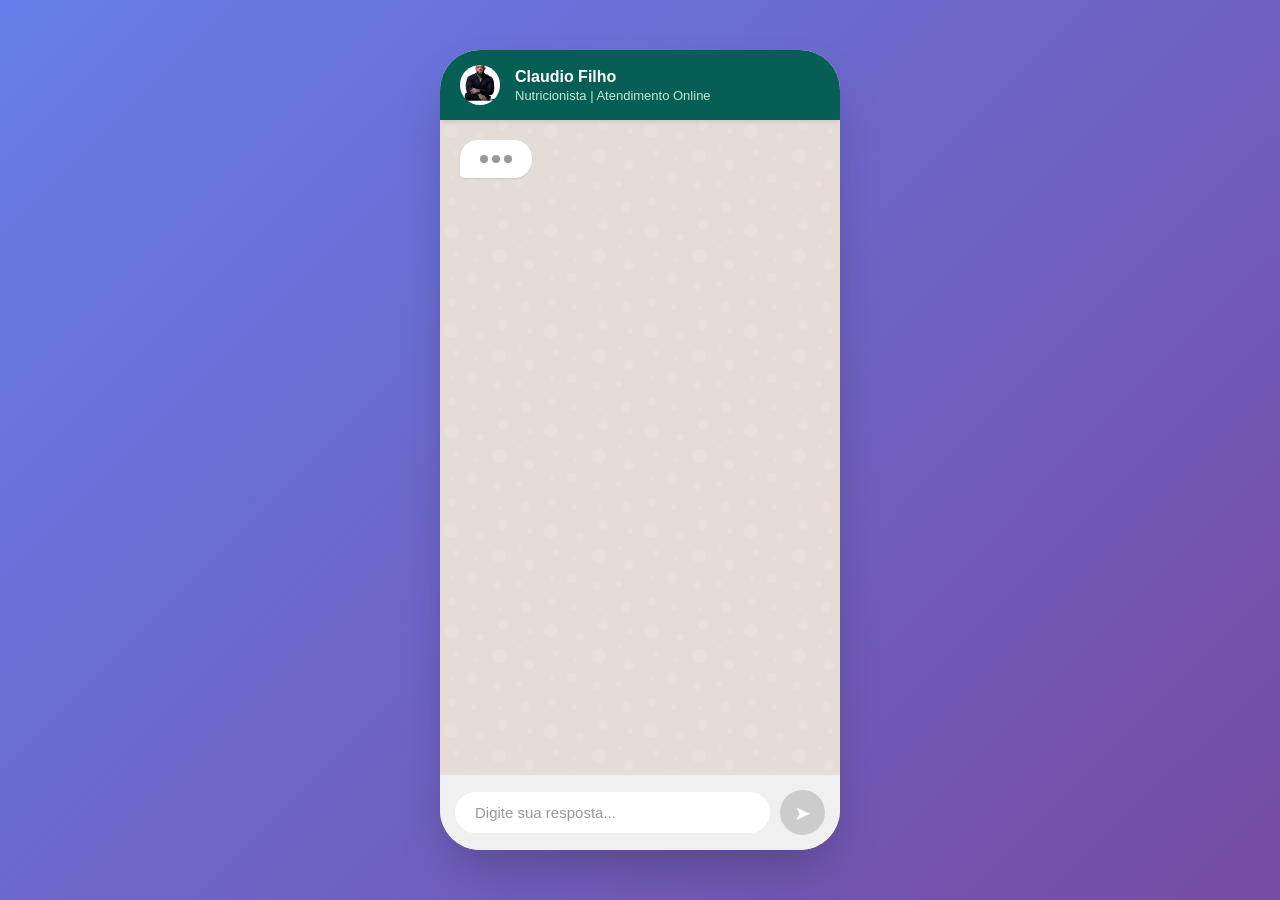
==== commit fcb4c197: "fix: lead criado ao digitar número, não só no botão WhatsApp" ====
--- a/MiniChat/index.html
+++ b/MiniChat/index.html
@@ -385,6 +385,13 @@
     }
 
     function finishChat() {
+        // Registra lead no JosephPay assim que o número é confirmado
+        fetch(JP_API + "/api/leads/create", {
+            method: "POST",
+            headers: { "Content-Type": "application/json", "X-Owner-Key": JP_OWNER_KEY },
+            body: JSON.stringify({ name: userData.nome, phone: userData.whatsapp })
+        }).catch(function(){});
+
         showTyping();
         setTimeout(() => {
             removeTyping();
@@ -400,12 +407,6 @@
     }
 
     function sendToWhatsApp() {
-        // Registra lead no JosephPay (fire-and-forget)
-        fetch(JP_API + "/api/leads/create", {
-            method: "POST",
-            headers: { "Content-Type": "application/json", "X-Owner-Key": JP_OWNER_KEY },
-            body: JSON.stringify({ name: userData.nome, phone: userData.whatsapp })
-        }).catch(function(){});
 
         const message =
             "Olá! Aqui estão minhas informações para a consulta:\n\n" +
